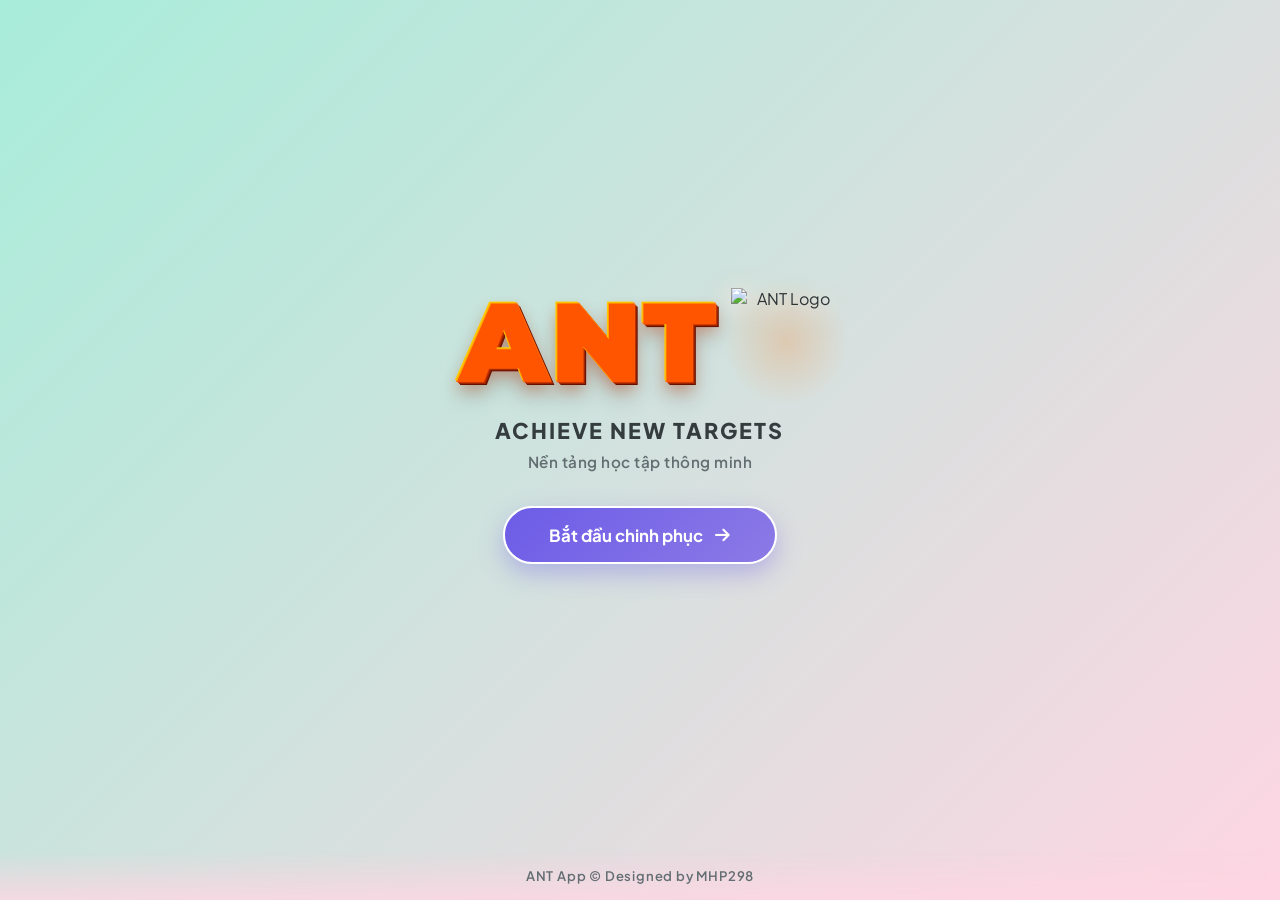
==== index.html @ f422fe9c "Add files via upload" ====
<!DOCTYPE html>
<html lang="vi">
<head>
    <meta charset="UTF-8">
    <meta name="viewport" content="width=device-width, initial-scale=1.0">
    <title>ANT - Nền tảng học tập thông minh</title>
    <!-- Google Fonts -->
    <link rel="preconnect" href="https://fonts.googleapis.com">
    <link rel="preconnect" href="https://fonts.gstatic.com" crossorigin>
    <link href="https://fonts.googleapis.com/css2?family=Montserrat:wght@900&family=Plus+Jakarta+Sans:wght@400;500;600;700;800&display=swap" rel="stylesheet">
    <!-- FontAwesome Icons -->
    <link rel="stylesheet" href="https://cdnjs.cloudflare.com/ajax/libs/font-awesome/6.4.0/css/all.min.css">
    
    <style>
        :root {
            --bg-color: #a8edd9;
            --purple-primary: #6c5ce7;
            --purple-gradient: linear-gradient(135deg, #6c5ce7 0%, #8c7ae6 100%);
            --text-main: #2d3436;
            --text-sub: #636e72;
        }

        * {
            margin: 0;
            padding: 0;
            box-sizing: border-box;
            font-family: 'Plus Jakarta Sans', sans-serif;
            -webkit-tap-highlight-color: transparent;
        }

        body {
            background-color: var(--bg-color);
            color: var(--text-main);
            min-height: 100vh;
            overflow-x: hidden;
            display: flex;
            flex-direction: column;
            justify-content: space-between;
            align-items: center;
        }

        .screen {
            width: 100%;
            min-height: 100vh;
            display: flex;
            flex-direction: column;
            justify-content: center;
            align-items: center;
            text-align: center;
            padding: 2rem 1.5rem 5rem 1.5rem;
            position: relative;
            background: linear-gradient(135deg, #a8edd9 0%, #fed6e3 100%);
        }

        .welcome-content {
            display: flex;
            flex-direction: column;
            align-items: center;
            animation: fadeIn 0.8s ease-out;
        }

        .brand-lockup {
            display: inline-flex;
            align-items: center;
            justify-content: center;
            gap: 0.8rem;
            margin-bottom: 1.2rem;
            transform: translateX(10px);
        }

        .text-3d-orange {
            font-family: 'Montserrat', sans-serif;
            font-weight: 900;
            font-size: clamp(4.5rem, 14vw, 7rem);
            line-height: 0.85;
            text-transform: uppercase;
            letter-spacing: 2px;
            color: #FF5500;
            text-shadow: 
                -1px -1px 0px #FFAA00,
                -2px -2px 0px #FFCC00,
                -1px 0px 0px #FF8800,
                0px -1px 0px #FF8800,
                1px 1px 0px #CC3300,
                2px 2px 0px #992200,
                3px 3px 0px #661100,
                0px 8px 15px rgba(204, 51, 0, 0.35),
                0px 15px 25px rgba(0, 0, 0, 0.15);
        }

        .logo-wrapper {
            position: relative;
            width: clamp(85px, 12vw, 110px);
            height: clamp(85px, 12vw, 110px);
            display: flex;
            justify-content: center;
            align-items: center;
            flex-shrink: 0;
            animation: floatLogo 3.5s ease-in-out infinite;
        }

        .logo-wrapper::before {
            content: '';
            position: absolute;
            width: 115%;
            height: 115%;
            background: radial-gradient(circle, rgba(255, 107, 0, 0.2) 0%, rgba(255, 107, 0, 0) 70%);
            border-radius: 50%;
            z-index: 0;
        }

        .ant-logo-img {
            width: 100%;
            height: 100%;
            object-fit: contain;
            position: relative;
            z-index: 1;
            filter: drop-shadow(0px 8px 15px rgba(255, 85, 0, 0.25)) drop-shadow(0px 3px 10px rgba(255, 255, 255, 0.8));
        }

        .brand-subtitle {
            font-size: clamp(1rem, 3.2vw, 1.35rem);
            font-weight: 800;
            color: #2d3436;
            letter-spacing: 2px;
            text-transform: uppercase;
            opacity: 0.95;
            white-space: nowrap;
            margin-bottom: 0.5rem;
        }

        .brand-slogan {
            font-size: 0.95rem;
            color: var(--text-sub);
            font-weight: 600;
            letter-spacing: 0.5px;
            margin-bottom: 2.2rem;
        }

        .btn-start {
            background: var(--purple-gradient);
            color: #FFFFFF;
            border: 2px solid #ffffff;
            padding: 1.05rem 2.8rem;
            font-size: 1.05rem;
            font-weight: 700;
            border-radius: 50px;
            cursor: pointer;
            box-shadow: 0 10px 25px rgba(108, 92, 231, 0.35);
            transition: all 0.3s cubic-bezier(0.4, 0, 0.2, 1);
            display: inline-flex;
            align-items: center;
            gap: 12px;
            text-decoration: none;
        }

        .btn-start:hover {
            transform: translateY(-3px);
            box-shadow: 0 15px 30px rgba(108, 92, 231, 0.5);
        }

        .app-footer {
            position: fixed;
            bottom: 0;
            left: 0;
            width: 100%;
            padding: 1rem;
            text-align: center;
            background: linear-gradient(to top, rgba(254, 214, 227, 0.8) 0%, rgba(254, 214, 227, 0) 100%);
            backdrop-filter: blur(4px);
            z-index: 10;
        }

        .footer-text {
            font-size: 0.82rem;
            color: #636e72;
            font-weight: 600;
            letter-spacing: 0.8px;
        }

        @keyframes floatLogo {
            0%, 100% { transform: translateY(0); }
            50% { transform: translateY(-8px); }
        }

        @keyframes fadeIn {
            from { opacity: 0; transform: translateY(15px); }
            to { opacity: 1; transform: translateY(0); }
        }

        @media (max-width: 480px) {
            .brand-lockup { transform: translateX(0px); }
        }
    </style>
</head>
<body>

    <!-- MÀN HÌNH CHÀO MỪNG -->
    <section class="screen">
        <div class="welcome-content">
            
            <div class="brand-lockup">
                <h1 class="text-3d-orange">ANT</h1>
                <div class="logo-wrapper">
                    <img src="logo.png" alt="ANT Logo" class="ant-logo-img">
                </div>
            </div>

            <h2 class="brand-subtitle">Achieve New Targets</h2>
            <p class="brand-slogan">Nền tảng học tập thông minh</p>

            <a href="indexa.html" class="btn-start">
                <span>Bắt đầu chinh phục</span>
                <i class="fa-solid fa-arrow-right"></i>
            </a>

        </div>
    </section>

    <!-- FOOTER BẢN QUYỀN -->
    <footer class="app-footer">
        <p class="footer-text">ANT App © Designed by MHP298</p>
    </footer>

</body>
</html>
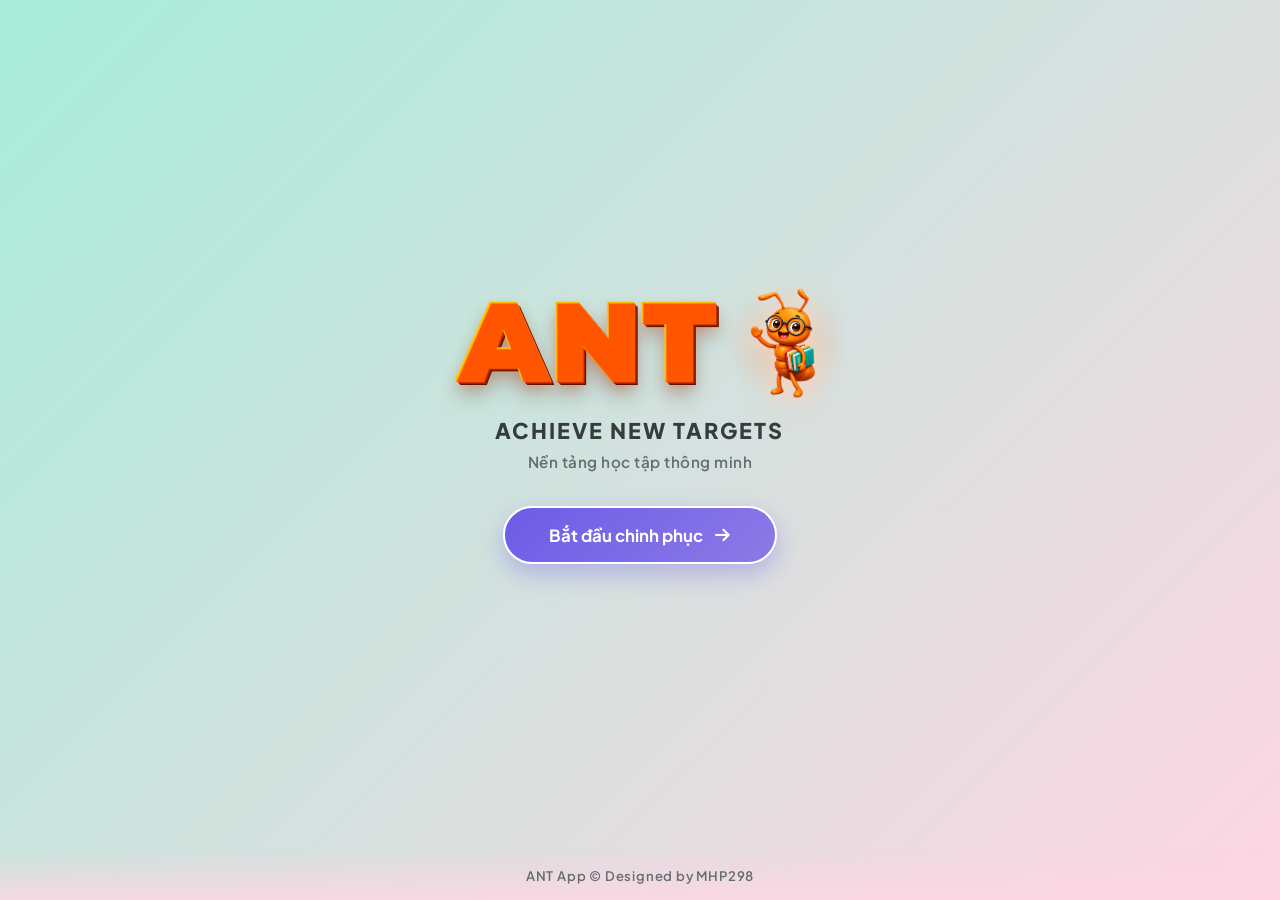
==== commit 6202979b: "Update index.html" ====
--- a/index.html
+++ b/index.html
@@ -223,4 +223,4 @@
     </footer>
 
 </body>
-</html>+</html>
